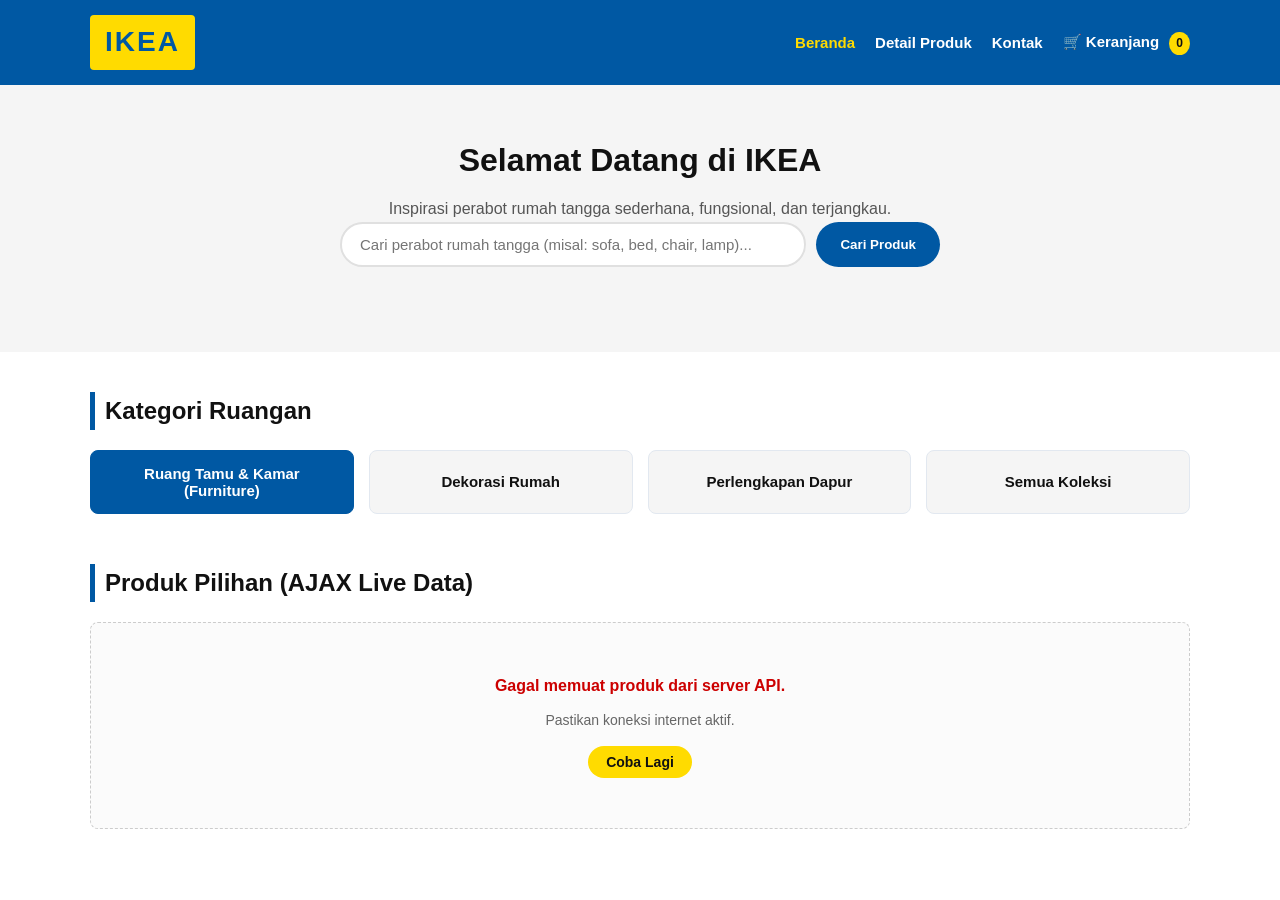
==== index.html @ 85efa8de "Tugas Web: Implementasi HTML, CSS, JavaScript, jQuery, dan AJAX" ====
<!DOCTYPE html>
<html lang="id">

<head>
  <meta charset="UTF-8">
  <meta name="viewport" content="width=device-width, initial-scale=1.0">
  <title>IKEA - Halaman Utama (Katalog Dinamis)</title>
  <link rel="stylesheet" href="style.css">
</head>

<body>

  <!-- Header & Navigasi -->
  <header>
    <div class="container navbar">
      <a href="index.html" class="logo">IKEA</a>
      <ul class="nav-links">
        <li><a href="index.html" class="active">Beranda</a></li>
        <li><a href="product.html">Detail Produk</a></li>
        <li><a href="#kontak">Kontak</a></li>
        <li class="cart-nav-item">
          <a href="javascript:void(0)" title="Keranjang Belanja">
            🛒 Keranjang <span id="cart-badge" class="cart-badge">0</span>
          </a>
        </li>
      </ul>
    </div>
  </header>

  <!-- Banner Utama (Hero) -->
  <section class="hero">
    <div class="container">
      <h1>Selamat Datang di IKEA</h1>
      <p>Inspirasi perabot rumah tangga sederhana, fungsional, dan terjangkau.</p>

      <!-- Fitur Pencarian Dinamis via AJAX -->
      <form id="search-form" class="search-wrapper">
        <input type="text" id="search-input" class="search-input"
          placeholder="Cari perabot rumah tangga (misal: sofa, bed, chair, lamp)..." autocomplete="off">
        <button type="submit" class="search-btn">Cari Produk</button>
      </form>
    </div>
  </section>

  <!-- Konten Utama -->
  <main class="container">

    <!-- Bagian Filter Kategori Dinamis via AJAX -->
    <h2 class="section-title">Kategori Ruangan</h2>
    <div class="categories" id="category-filter-container">
      <button type="button" class="category-btn active" data-category="furniture"> Ruang Tamu & Kamar
        (Furniture)</button>
      <button type="button" class="category-btn" data-category="home-decoration"> Dekorasi Rumah</button>
      <button type="button" class="category-btn" data-category="kitchen-accessories"> Perlengkapan Dapur</button>
      <button type="button" class="category-btn" data-category="all"> Semua Koleksi</button>
    </div>

    <!-- Bagian Produk Populer yang Dimuat Dinamis via AJAX -->
    <div style="display: flex; justify-content: space-between; align-items: center; margin-bottom: 20px;">
      <h2 class="section-title" style="margin-bottom: 0;">Produk Pilihan (AJAX Live Data)</h2>
    </div>

    <!-- Grid Produk Dinamis -->
    <div id="product-grid" class="product-grid">
      <!-- Konten kartu produk akan diisi secara dinamis melalui script.js via AJAX -->
      <div class="loading-box">
        <div class="spinner"></div>
        <p class="loading-text">Memuat produk IKEA...</p>
      </div>
    </div>

  </main>

  <!-- Toast Notification untuk Keranjang -->
  <div id="toast-notification" class="toast-notification"></div>

  <!-- Library jQuery via CDN -->
  <script src="https://code.jquery.com/jquery-3.7.1.min.js"></script>
  <!-- Script Utama (Implementasi JavaScript, jQuery & AJAX) -->
  <script src="script.js"></script>
</body>

</html>
---- style.css ----
/* Reset Dasar */
* {
  margin: 0;
  padding: 0;
  box-sizing: border-box;
  font-family: Arial, Helvetica, sans-serif;
}

body {
  background-color: #ffffff;
  color: #111111;
  line-height: 1.6;
}

/* Container Umum */
.container {
  width: 90%;
  max-width: 1100px;
  margin: 0 auto;
}

/* ==================== HEADER & NAVBAR ==================== */
header {
  background-color: #0058a3; /* Warna Biru Khas IKEA */
  padding: 15px 0;
}

.navbar {
  display: flex;
  justify-content: space-between;
  align-items: center;
}

/* Logo IKEA */
.logo {
  font-size: 28px;
  font-weight: 900;
  background-color: #ffdb00; /* Warna Kuning IKEA */
  color: #0058a3;
  padding: 5px 15px;
  border-radius: 4px;
  text-decoration: none;
  letter-spacing: 2px;
}

.nav-links {
  list-style: none;
  display: flex;
  gap: 20px;
}

.nav-links a {
  color: #ffffff;
  text-decoration: none;
  font-weight: bold;
  font-size: 15px;
}

.nav-links a:hover,
.nav-links a.active {
  color: #ffdb00;
}

/* ==================== BANNER HERO ==================== */
.hero {
  background-color: #f5f5f5;
  padding: 50px 0;
  text-align: center;
  margin-bottom: 40px;
}

.hero h1 {
  font-size: 32px;
  color: #111111;
  margin-bottom: 10px;
}

.hero p {
  font-size: 16px;
  color: #555555;
  margin-bottom: 20px;
}

/* Tombol Kuning IKEA */
.btn-ikea {
  display: inline-block;
  background-color: #ffdb00;
  color: #111111;
  padding: 12px 25px;
  text-decoration: none;
  font-weight: bold;
  border-radius: 25px;
  border: none;
  cursor: pointer;
}

.btn-ikea:hover {
  background-color: #e5c500;
}

/* ==================== SECTION KATEGORI ==================== */
.section-title {
  font-size: 24px;
  margin-bottom: 20px;
  border-left: 5px solid #0058a3;
  padding-left: 10px;
}

.categories {
  display: flex;
  gap: 15px;
  margin-bottom: 50px;
}

.category-card {
  flex: 1;
  background-color: #f5f5f5;
  padding: 20px;
  text-align: center;
  border-radius: 8px;
  text-decoration: none;
  color: #111111;
  font-weight: bold;
  transition: transform 0.2s;
}

.category-card:hover {
  transform: translateY(-5px);
  background-color: #e5f0f8;
  color: #0058a3;
}

/* ==================== GRID PRODUK (HOMEPAGE) ==================== */
.product-grid {
  display: flex;
  gap: 20px;
  margin-bottom: 50px;
  flex-wrap: wrap;
}

.product-card {
  flex: 1;
  min-width: 220px;
  border: 1px solid #e5e5e5;
  border-radius: 8px;
  padding: 15px;
  text-align: center;
}

.product-card img {
  width: 100%;
  height: 180px;
  object-fit: cover;
  border-radius: 6px;
  margin-bottom: 12px;
}

.product-card h3 {
  font-size: 18px;
  margin-bottom: 5px;
}

.product-card p {
  font-size: 14px;
  color: #666666;
  margin-bottom: 10px;
}

.product-card .price {
  font-size: 18px;
  font-weight: bold;
  color: #0058a3;
  margin-bottom: 12px;
}

/* ==================== HALAMAN DETAIL PRODUK (PRODUCT.HTML) ==================== */
.breadcrumb {
  margin: 20px 0;
  font-size: 14px;
  color: #666666;
}

.breadcrumb a {
  color: #0058a3;
  text-decoration: none;
}

.product-detail {
  display: flex;
  gap: 40px;
  margin-bottom: 50px;
  align-items: flex-start;
}

.product-detail-img {
  flex: 1;
}

.product-detail-img img {
  width: 100%;
  border-radius: 8px;
  border: 1px solid #e5e5e5;
}

.product-detail-info {
  flex: 1;
}

.product-detail-info h1 {
  font-size: 30px;
  margin-bottom: 5px;
}

.product-detail-info .category-tag {
  color: #666666;
  font-size: 15px;
  margin-bottom: 15px;
}

.product-detail-info .price-tag {
  font-size: 26px;
  font-weight: bold;
  color: #0058a3;
  margin-bottom: 20px;
}

.product-detail-info .description {
  margin-bottom: 25px;
  color: #333333;
}

.spec-list {
  background-color: #f9f9f9;
  padding: 15px 20px;
  border-radius: 8px;
  margin-bottom: 25px;
}

.spec-list li {
  margin-bottom: 8px;
  font-size: 14px;
  list-style: square inside;
}

/* Tombol Aksi Detail */
.btn-cart {
  background-color: #ffdb00;
  color: #111111;
  padding: 12px 30px;
  border: none;
  border-radius: 25px;
  font-size: 16px;
  font-weight: bold;
  cursor: pointer;
  margin-right: 10px;
}

.btn-cart:hover {
  background-color: #e5c500;
}

.btn-back {
  display: inline-block;
  background-color: #f0f0f0;
  color: #111111;
  padding: 12px 25px;
  border-radius: 25px;
  text-decoration: none;
  font-weight: bold;
}

.btn-back:hover {
  background-color: #e0e0e0;
}

/* ==================== FOOTER ==================== */
footer {
  background-color: #f5f5f5;
  border-top: 1px solid #e5e5e5;
  padding: 25px 0;
  text-align: center;
  font-size: 14px;
  color: #666666;
}

/* Responsif untuk layar kecil / HP */
@media (max-width: 768px) {
  .categories, .product-grid, .product-detail {
    flex-direction: column;
  }
}

/* ==================== FITUR TAMBAHAN: JAVASCRIPT, JQUERY & AJAX ==================== */

/* Keranjang & Badge di Navbar */
.cart-nav-item {
  position: relative;
  display: flex;
  align-items: center;
}

.cart-badge {
  background-color: #ffdb00;
  color: #111111;
  font-size: 12px;
  font-weight: 900;
  border-radius: 50%;
  padding: 2px 7px;
  margin-left: 6px;
  display: inline-block;
  transition: transform 0.2s ease;
}

.cart-badge.bump {
  transform: scale(1.3);
}

/* Kotak Pencarian (Search Bar) */
.search-wrapper {
  margin: -20px auto 35px auto;
  max-width: 600px;
  display: flex;
  gap: 10px;
}

.search-input {
  flex: 1;
  padding: 12px 18px;
  font-size: 15px;
  border: 2px solid #e0e0e0;
  border-radius: 25px;
  outline: none;
  transition: border-color 0.2s;
}

.search-input:focus {
  border-color: #0058a3;
}

.search-btn {
  background-color: #0058a3;
  color: #ffffff;
  border: none;
  border-radius: 25px;
  padding: 0 24px;
  font-weight: bold;
  cursor: pointer;
  transition: background-color 0.2s;
}

.search-btn:hover {
  background-color: #004480;
}

/* Kategori Tombol Filter */
.category-btn {
  flex: 1;
  background-color: #f5f5f5;
  padding: 14px 18px;
  text-align: center;
  border-radius: 8px;
  border: 1px solid #e2e8f0;
  color: #111111;
  font-weight: bold;
  font-size: 15px;
  cursor: pointer;
  transition: all 0.2s ease;
}

.category-btn:hover {
  background-color: #e5f0f8;
  color: #0058a3;
  transform: translateY(-2px);
}

.category-btn.active {
  background-color: #0058a3;
  color: #ffffff;
  border-color: #0058a3;
}

/* Kartu Produk Dinamis */
.product-card {
  display: flex;
  flex-direction: column;
  justify-content: space-between;
  transition: transform 0.25s ease, box-shadow 0.25s ease;
  background: #ffffff;
}

.product-card:hover {
  transform: translateY(-6px);
  box-shadow: 0 10px 20px rgba(0,0,0,0.08);
}

.product-card .card-body {
  flex: 1;
  display: flex;
  flex-direction: column;
}

.product-card .rating {
  font-size: 13px;
  color: #f59e0b;
  margin-bottom: 6px;
}

.product-card .card-actions {
  margin-top: 15px;
  display: flex;
  gap: 8px;
}

.product-card .card-actions .btn-detail {
  flex: 1;
  background-color: #0058a3;
  color: #ffffff;
  padding: 10px 0;
  text-decoration: none;
  font-size: 13px;
  font-weight: bold;
  border-radius: 20px;
  display: inline-block;
  text-align: center;
  transition: background-color 0.2s;
}

.product-card .card-actions .btn-detail:hover {
  background-color: #003e73;
}

.product-card .card-actions .btn-quick-add {
  background-color: #ffdb00;
  color: #111;
  border: none;
  border-radius: 20px;
  padding: 10px 14px;
  font-weight: bold;
  cursor: pointer;
  font-size: 13px;
  transition: background-color 0.2s;
}

.product-card .card-actions .btn-quick-add:hover {
  background-color: #e5c500;
}

/* State Loading Spinner & Skeleton */
.loading-box {
  width: 100%;
  padding: 60px 20px;
  text-align: center;
}

.spinner {
  width: 44px;
  height: 44px;
  border: 4px solid #e0e0e0;
  border-top-color: #0058a3;
  border-radius: 50%;
  margin: 0 auto 15px auto;
  animation: spin 0.8s linear infinite;
}

@keyframes spin {
  to { transform: rotate(360deg); }
}

.loading-text {
  color: #666666;
  font-weight: 500;
}

/* Pesan Kosong / Error */
.empty-box {
  width: 100%;
  padding: 50px 20px;
  text-align: center;
  background: #fbfbfb;
  border: 1px dashed #cccccc;
  border-radius: 8px;
}

/* Toast Notifikasi */
.toast-notification {
  position: fixed;
  bottom: 25px;
  right: 25px;
  background: #111111;
  color: #ffffff;
  padding: 14px 24px;
  border-radius: 8px;
  box-shadow: 0 6px 18px rgba(0,0,0,0.25);
  font-size: 14px;
  z-index: 9999;
  display: none;
  align-items: center;
  gap: 10px;
  border-left: 5px solid #ffdb00;
}

/* Galeri Thumbnail di Halaman Detail */
.thumbnail-gallery {
  display: flex;
  gap: 10px;
  margin-top: 15px;
  overflow-x: auto;
  padding-bottom: 5px;
}

.thumbnail-item {
  width: 70px;
  height: 70px;
  object-fit: cover;
  border-radius: 6px;
  border: 2px solid #e5e5e5;
  cursor: pointer;
  transition: border-color 0.2s, transform 0.2s;
}

.thumbnail-item:hover,
.thumbnail-item.active {
  border-color: #0058a3;
  transform: scale(1.05);
}

/* Kuantitas Selector */
.qty-wrapper {
  display: flex;
  align-items: center;
  gap: 10px;
  margin-bottom: 20px;
}

.qty-btn {
  background-color: #eee;
  border: none;
  width: 34px;
  height: 34px;
  border-radius: 4px;
  font-size: 18px;
  font-weight: bold;
  cursor: pointer;
}

.qty-btn:hover {
  background-color: #ddd;
}

.qty-value {
  font-size: 16px;
  font-weight: bold;
  width: 30px;
  text-align: center;
}

/* Bagian Ulasan Pelanggan (Reviews) */
.reviews-section {
  margin-top: 50px;
  padding-top: 30px;
  border-top: 2px solid #f0f0f0;
}

.reviews-grid {
  display: grid;
  grid-template-columns: repeat(auto-fit, minmax(280px, 1fr));
  gap: 18px;
  margin-top: 20px;
}

.review-card {
  background: #f9f9f9;
  padding: 16px;
  border-radius: 8px;
  border-left: 3px solid #0058a3;
}

.review-header {
  display: flex;
  justify-content: space-between;
  margin-bottom: 8px;
}

.review-author {
  font-weight: bold;
  font-size: 14px;
}

.review-rating {
  color: #f59e0b;
  font-size: 13px;
}

.review-comment {
  font-size: 14px;
  color: #444;
  font-style: italic;
}
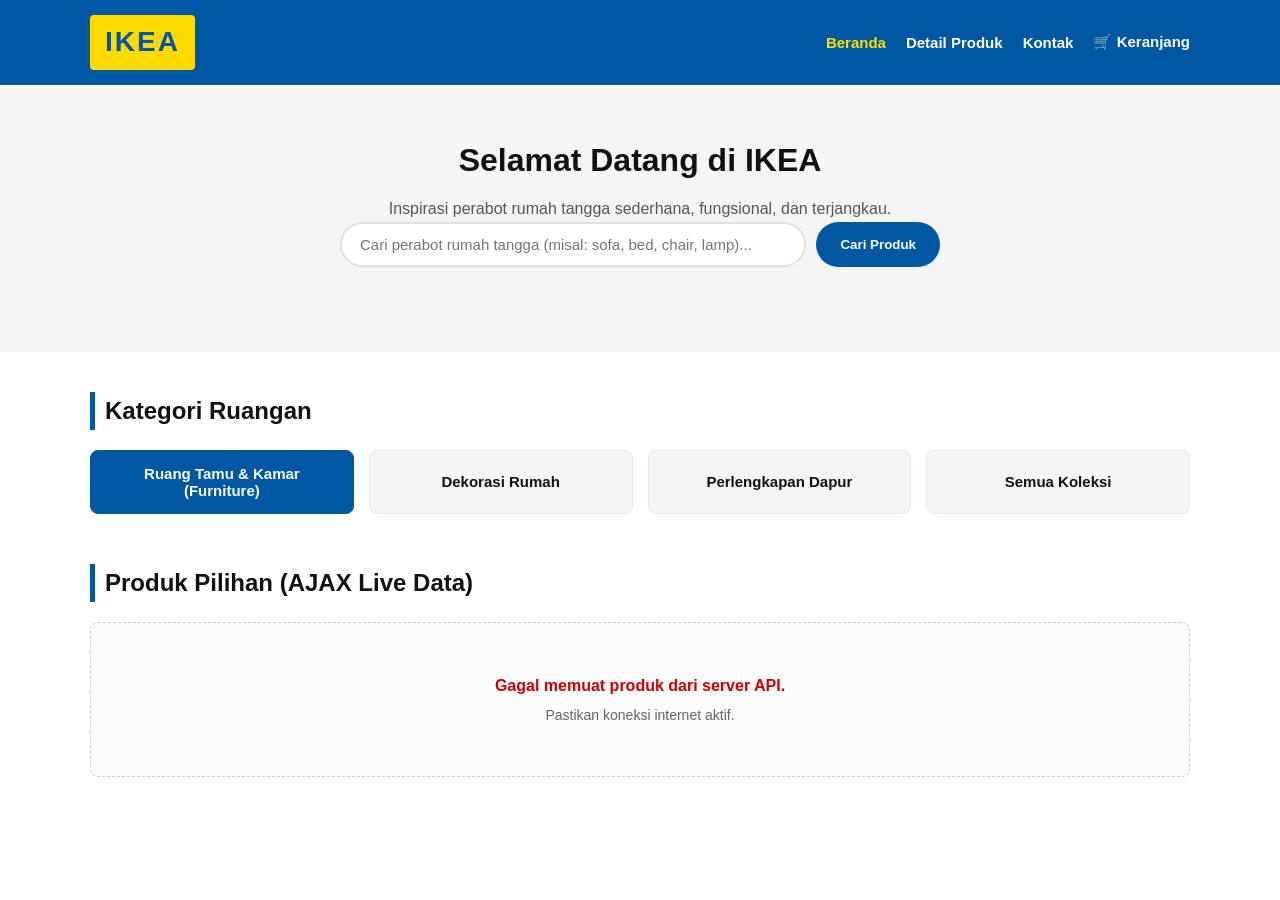
==== commit 3c216e79: "update" ====
--- a/index.html
+++ b/index.html
@@ -19,9 +19,7 @@
         <li><a href="product.html">Detail Produk</a></li>
         <li><a href="#kontak">Kontak</a></li>
         <li class="cart-nav-item">
-          <a href="javascript:void(0)" title="Keranjang Belanja">
-            🛒 Keranjang <span id="cart-badge" class="cart-badge">0</span>
-          </a>
+          <a href="javascript:void(0)" title="Keranjang Belanja">🛒 Keranjang</a>
         </li>
       </ul>
     </div>
